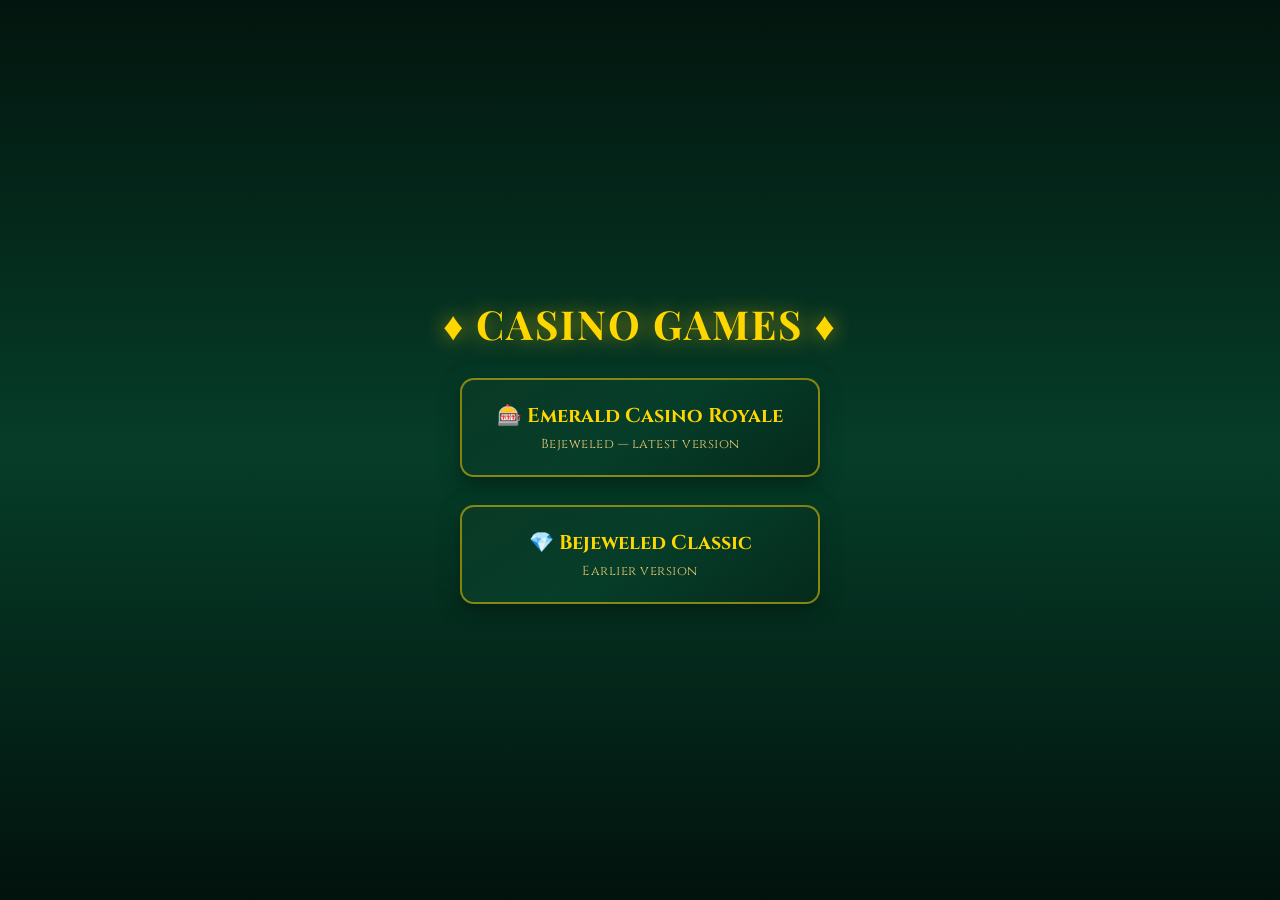
==== games/index.html @ b5be4822 "Add broker-service with initial API implementation and JSON helper methods" ====
<!DOCTYPE html>
<html lang="en">
<head>
    <meta charset="UTF-8">
    <meta name="viewport" content="width=device-width, initial-scale=1.0">
    <title>Casino Games</title>
    <style>
        @import url('https://fonts.googleapis.com/css2?family=Cinzel:wght@400;700&family=Playfair+Display:wght@400;700&display=swap');

        * { box-sizing: border-box; }

        body {
            margin: 0;
            min-height: 100vh;
            display: flex;
            flex-direction: column;
            align-items: center;
            justify-content: center;
            gap: 28px;
            padding: 40px 16px;
            font-family: 'Cinzel', serif;
            color: #ffd700;
            background: linear-gradient(180deg, #03150e 0%, #063d29 50%, #02120c 100%);
        }

        h1 {
            font-family: 'Playfair Display', serif;
            font-size: clamp(24px, 6vw, 40px);
            letter-spacing: 2px;
            text-transform: uppercase;
            margin: 0;
            text-shadow: 0 0 20px rgba(255,215,0,0.6);
        }

        .card {
            display: block;
            width: min(360px, 90vw);
            padding: 22px 28px;
            border-radius: 14px;
            text-decoration: none;
            color: #ffd700;
            font-size: 20px;
            font-weight: bold;
            text-align: center;
            background: linear-gradient(145deg, #0a3a26 0%, #063d29 50%, #052a1c 100%);
            border: 2px solid rgba(255,215,0,0.5);
            box-shadow: 0 5px 20px rgba(0,0,0,0.6), 0 0 22px rgba(29,185,122,0.18);
            transition: transform 0.2s, box-shadow 0.2s;
        }
        .card:hover {
            transform: scale(1.03);
            box-shadow: 0 0 30px rgba(255,215,0,0.6);
        }
        .card span {
            display: block;
            margin-top: 6px;
            font-size: 13px;
            font-weight: normal;
            color: #e8c874;
            letter-spacing: 0.5px;
        }
    </style>
</head>
<body>
    <h1>♦ Casino Games ♦</h1>
    <a class="card" href="bejeweled2.html">🎰 Emerald Casino Royale<span>Bejeweled — latest version</span></a>
    <a class="card" href="bejeweled1.html">💎 Bejeweled Classic<span>Earlier version</span></a>
</body>
</html>
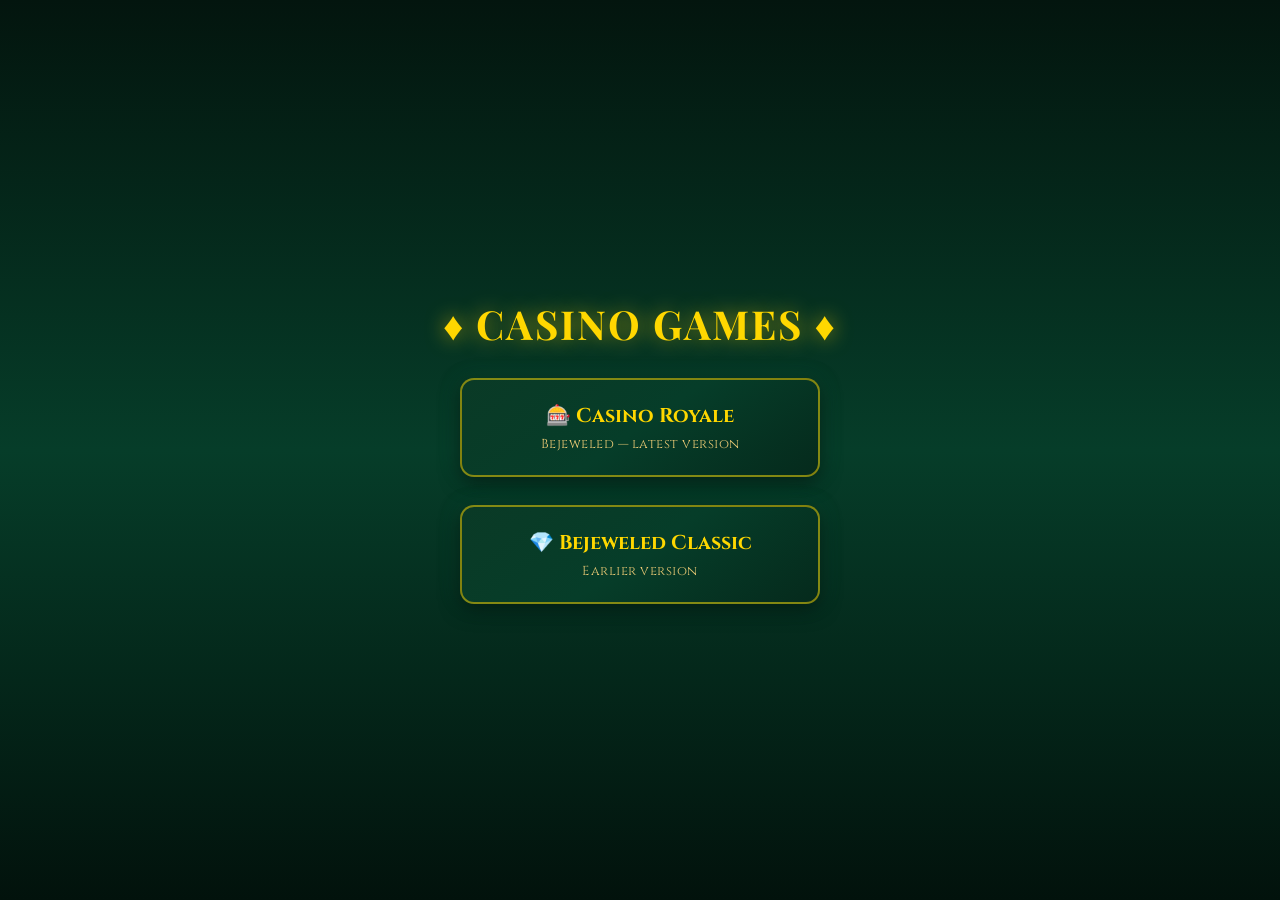
==== commit 482ded8c: "Add broker-service with initial API implementation and JSON helper methods" ====
--- a/games/index.html
+++ b/games/index.html
@@ -63,7 +63,7 @@
 </head>
 <body>
     <h1>♦ Casino Games ♦</h1>
-    <a class="card" href="bejeweled2.html">🎰 Emerald Casino Royale<span>Bejeweled — latest version</span></a>
+    <a class="card" href="bejeweled2.html">🎰 Casino Royale<span>Bejeweled — latest version</span></a>
     <a class="card" href="bejeweled1.html">💎 Bejeweled Classic<span>Earlier version</span></a>
 </body>
 </html>
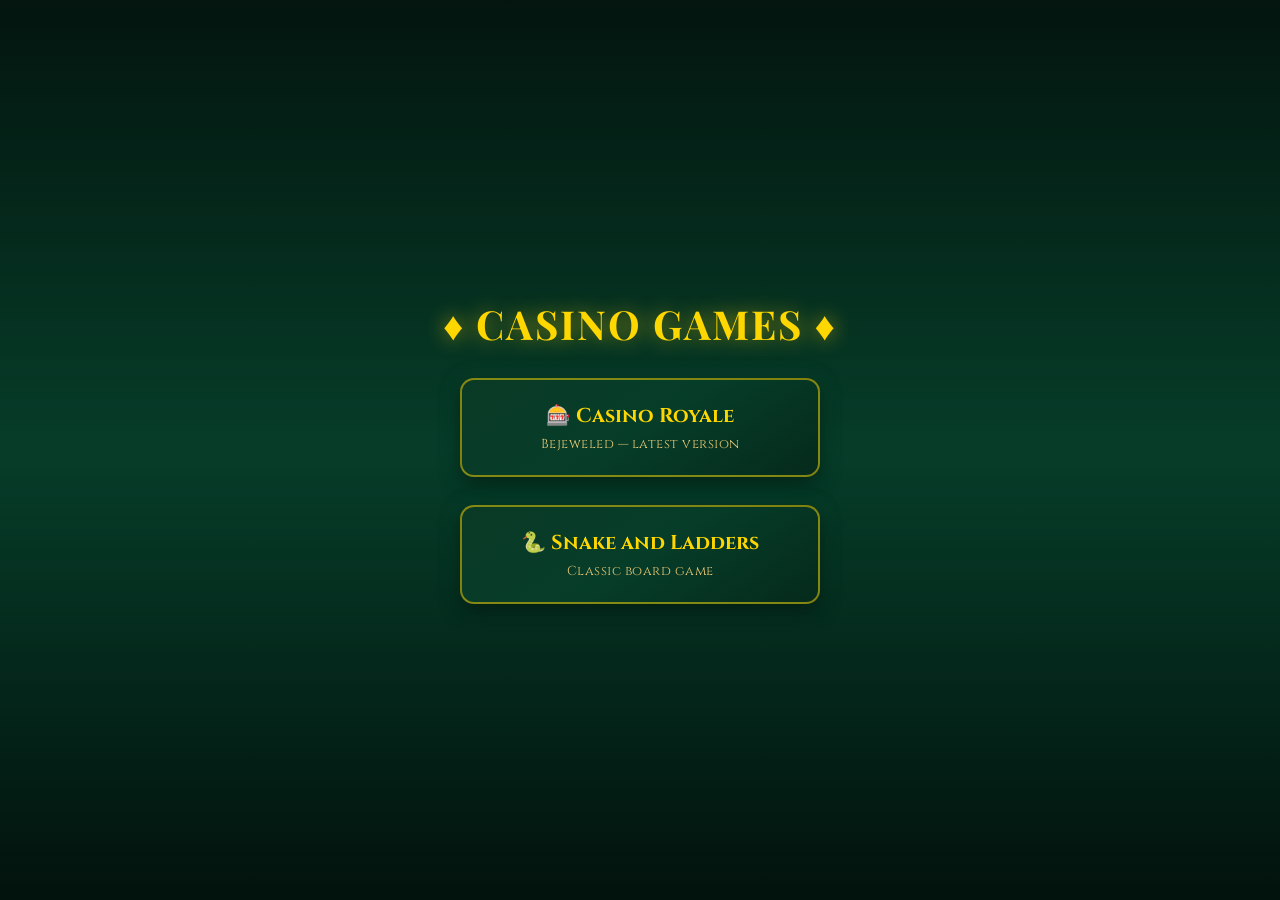
==== commit 4c17f001: "Add broker-service with initial API implementation and JSON helper methods" ====
--- a/games/index.html
+++ b/games/index.html
@@ -64,6 +64,6 @@
 <body>
     <h1>♦ Casino Games ♦</h1>
     <a class="card" href="bejeweled2.html">🎰 Casino Royale<span>Bejeweled — latest version</span></a>
-    <a class="card" href="bejeweled1.html">💎 Bejeweled Classic<span>Earlier version</span></a>
+    <a class="card" href="snake-and-ladders.html">🐍 Snake and Ladders<span>Classic board game</span></a>
 </body>
 </html>
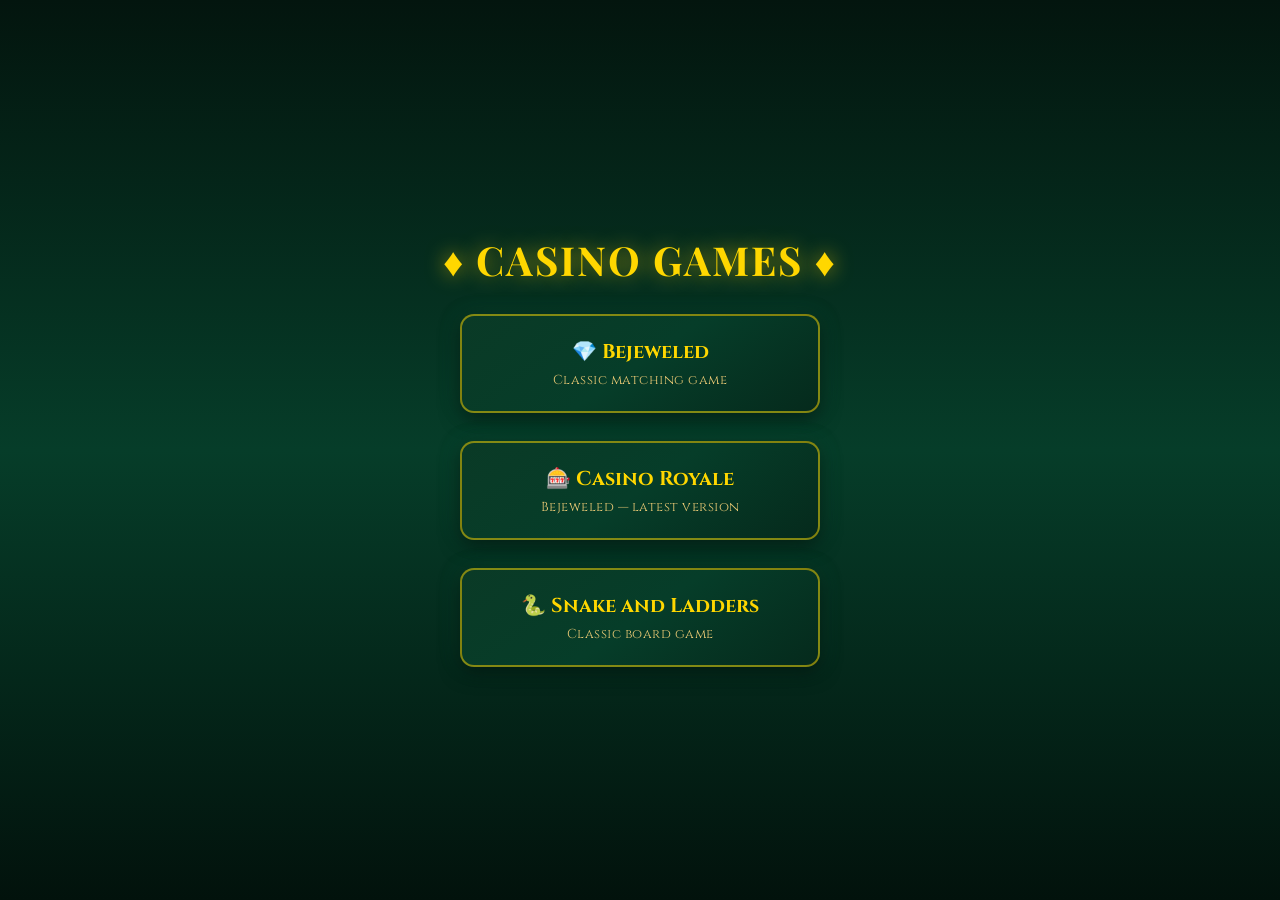
==== commit d65561eb: "Add broker-service with initial API implementation and JSON helper methods" ====
--- a/games/index.html
+++ b/games/index.html
@@ -63,6 +63,7 @@
 </head>
 <body>
     <h1>♦ Casino Games ♦</h1>
+    <a class="card" href="bejeweled.html">💎 Bejeweled<span>Classic matching game</span></a>
     <a class="card" href="bejeweled2.html">🎰 Casino Royale<span>Bejeweled — latest version</span></a>
     <a class="card" href="snake-and-ladders.html">🐍 Snake and Ladders<span>Classic board game</span></a>
 </body>
